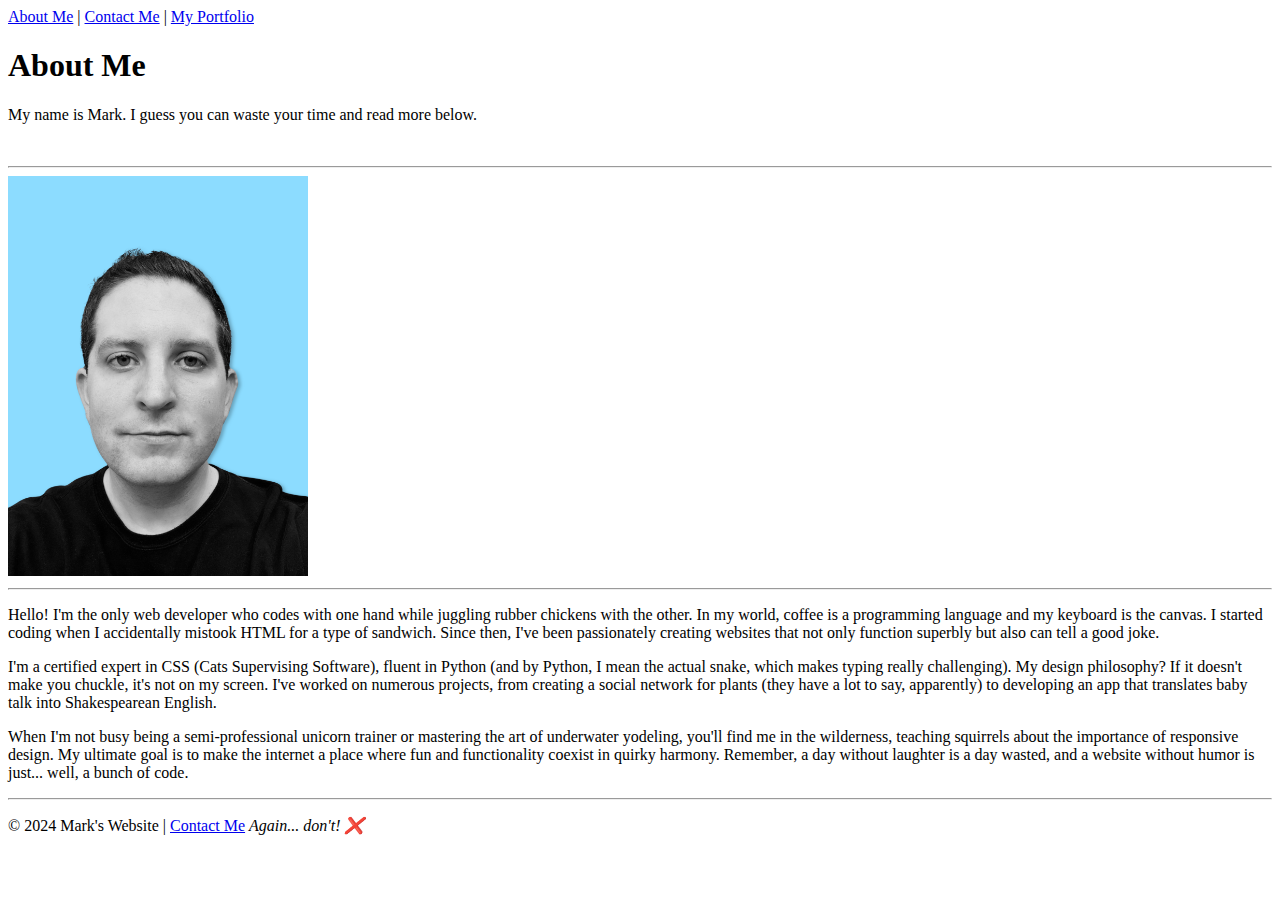
==== public/about.html @ f2e09eed "Add files via upload" ====
<!DOCTYPE html>
<html lang="en">

<head>
  <meta charset="UTF-8">
  <meta name="viewport" content="width=device-width, initial-scale=1.0">
  <title>About Me</title>
</head>

<body>
  <a href="./about.html">About Me</a> | <a href="./contact.html">Contact Me</a> | <a href="./portfolio.html">My Portfolio</a>
  <h1>About Me</h1>

  <p>My name is Mark. I guess you can waste your time and read more below.</p>
  <br>
  <hr>
  <img src="../assets/images/IMG_0047.PNG" width="300" alt="a picture of me what else do you want?">
  <hr>
  <p>Hello! I'm the only web developer who codes with one hand while juggling rubber chickens with the other.
    In my world, coffee is a programming language and my keyboard is the canvas. I started coding when I accidentally
    mistook HTML for a type of sandwich. Since then, I've been passionately creating websites that not only function
    superbly but also can tell a good joke.</p>

  <p>I'm a certified expert in CSS (Cats Supervising Software), fluent in Python (and by Python, I mean the actual
    snake,
    which makes typing really challenging). My design philosophy? If it doesn't make you chuckle, it's not on my screen.
    I've worked on numerous projects, from creating a social network for plants (they have a lot to say, apparently) to
    developing an app that translates baby talk into Shakespearean English.</p>

  <p>When I'm not busy being a semi-professional unicorn trainer or mastering the art of underwater yodeling, you'll
    find
    me in the wilderness, teaching squirrels about the importance of responsive design. My ultimate goal is to make the
    internet a place where fun and functionality coexist in quirky harmony. Remember, a day without laughter is a day
    wasted, and a website without humor is just... well, a bunch of code.</p>

    <footer>
      <hr>

        <p>© 2024 Mark's Website | <a href="./public/contact.html">Contact Me</a> <i>Again... don't! ❌ </i></p>
    </footer>
  </body>

</html>
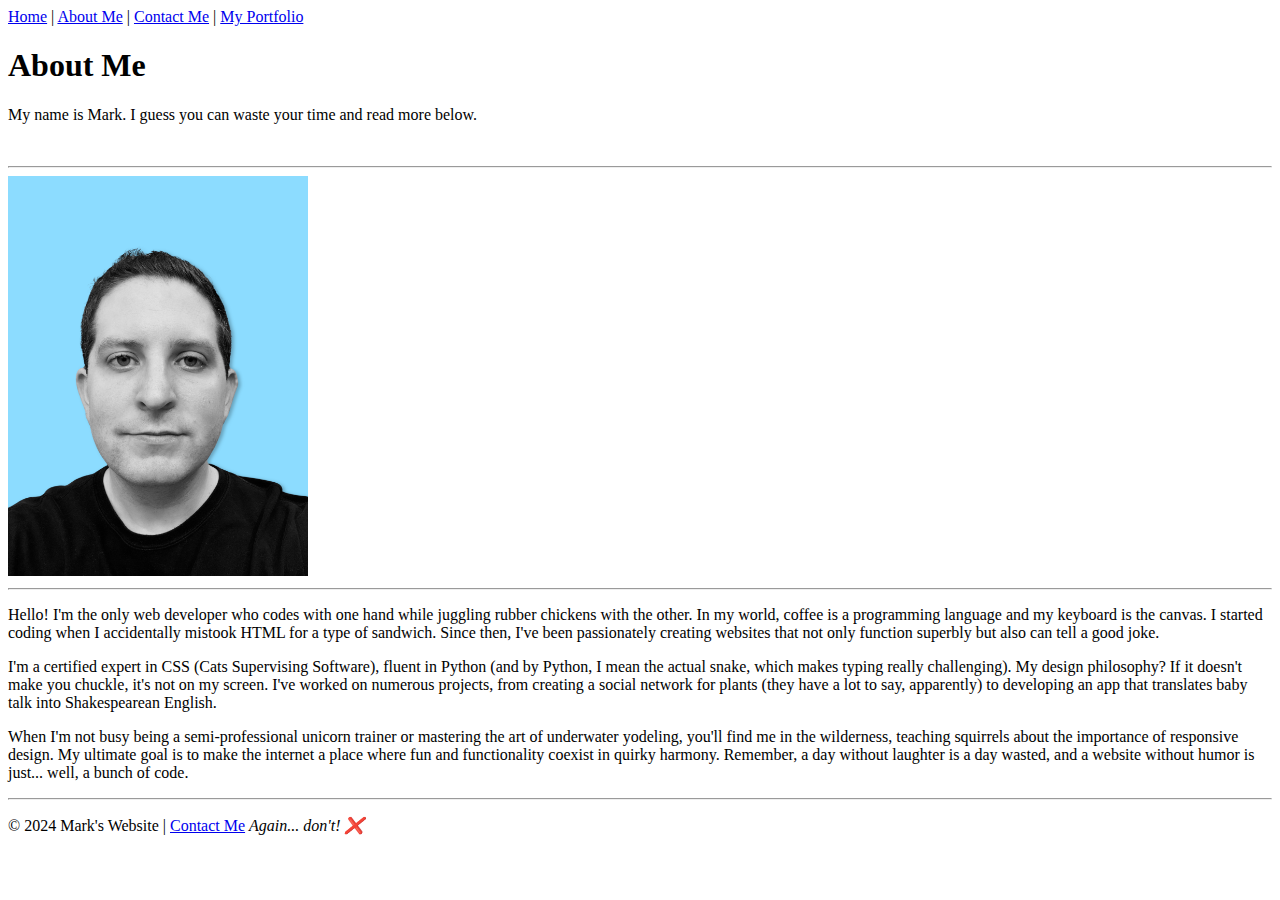
==== commit a5607e29: "Add files via upload" ====
--- a/public/about.html
+++ b/public/about.html
@@ -8,7 +8,7 @@
 </head>
 
 <body>
-  <a href="./about.html">About Me</a> | <a href="./contact.html">Contact Me</a> | <a href="./portfolio.html">My Portfolio</a>
+ <a href="../index.html">Home</a> | <a href="./about.html">About Me</a> | <a href="./contact.html">Contact Me</a> | <a href="./portfolio.html">My Portfolio</a>
   <h1>About Me</h1>
 
   <p>My name is Mark. I guess you can waste your time and read more below.</p>
@@ -36,7 +36,7 @@
     <footer>
       <hr>
 
-        <p>© 2024 Mark's Website | <a href="./public/contact.html">Contact Me</a> <i>Again... don't! ❌ </i></p>
+        <p>© 2024 Mark's Website | <a href="./contact.html">Contact Me</a> <i>Again... don't! ❌ </i></p>
     </footer>
   </body>
 
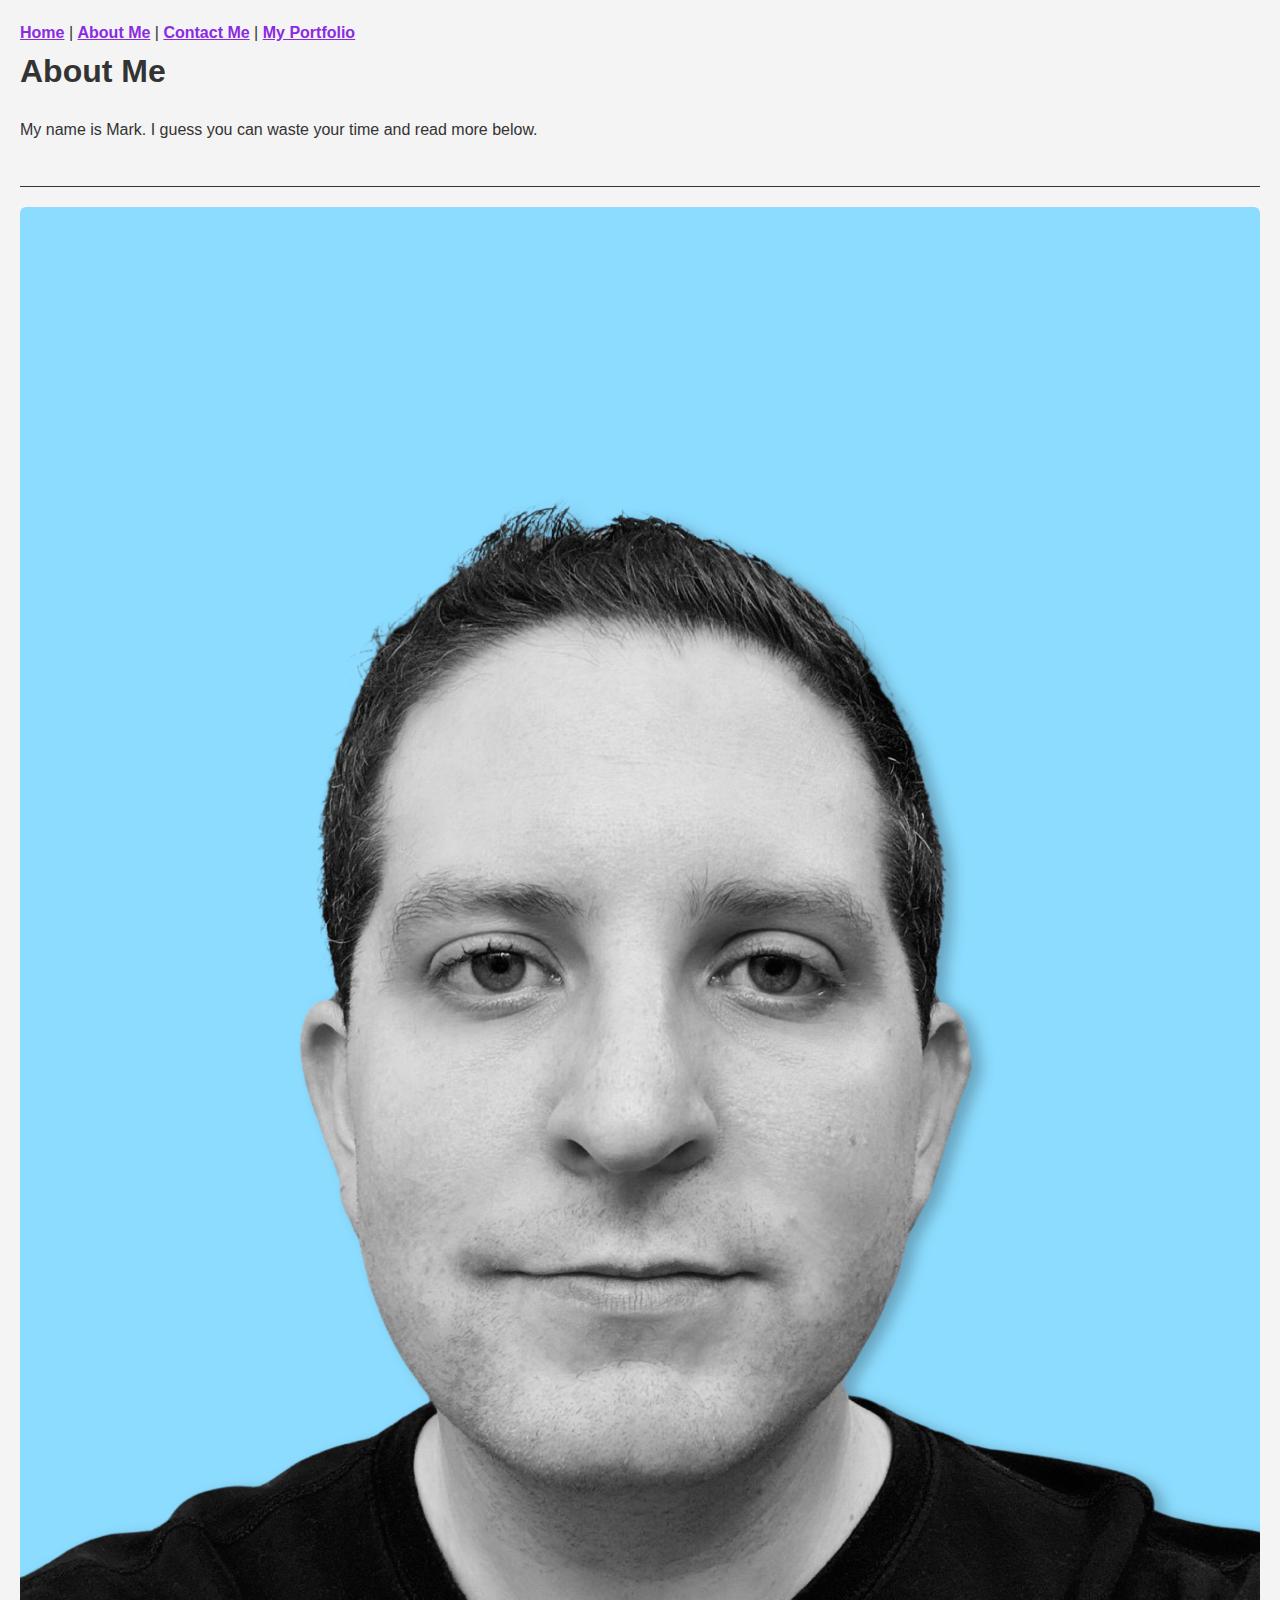
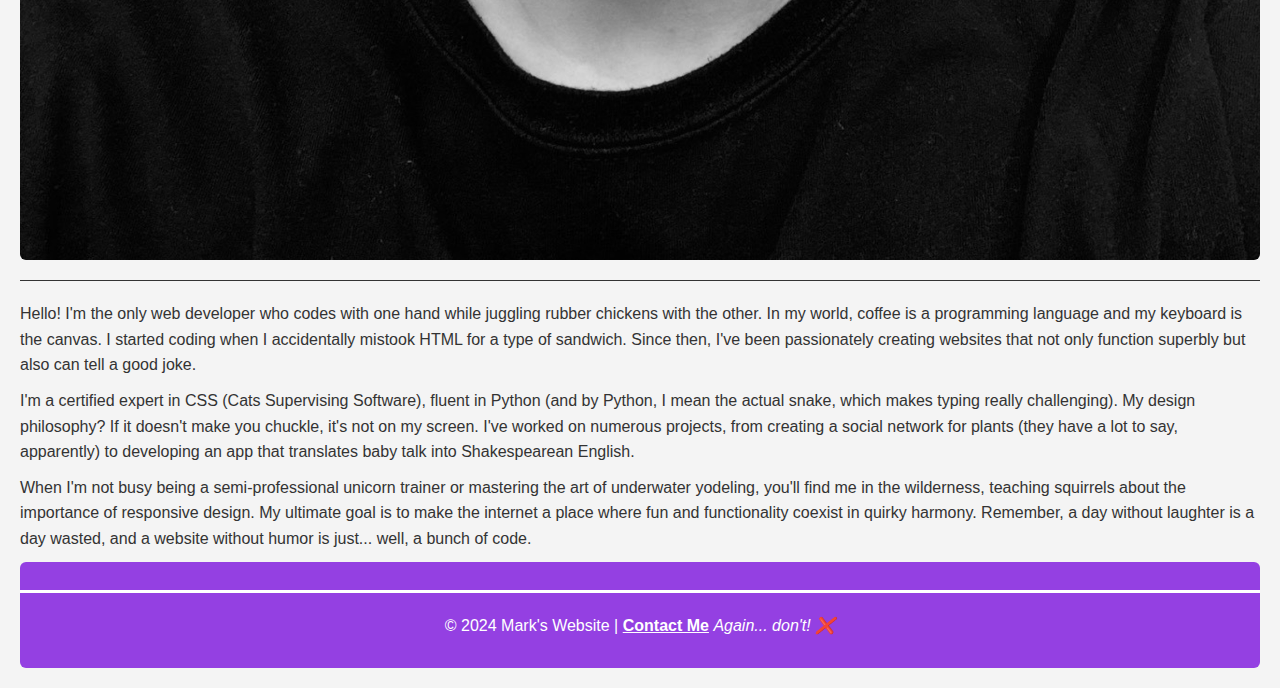
==== commit 6c751e4f: "Add files via upload" ====
--- a/public/about.html
+++ b/public/about.html
@@ -4,6 +4,7 @@
 <head>
   <meta charset="UTF-8">
   <meta name="viewport" content="width=device-width, initial-scale=1.0">
+  <link rel="stylesheet" href="../style.css">
   <title>About Me</title>
 </head>
 
--- a/style.css
+++ b/style.css
@@ -0,0 +1,322 @@
+ /* The switch - the box around the slider */
+.toggle-switch {
+    position: relative;
+    display: inline-block;
+    width: 120px; /* Width of the outer box */
+    height: 34px; /* Height of the outer box */
+    margin: 10px;
+    background-color: #2196F3; /* Start with blue background */
+    border-radius: 34px; /* Rounded borders for the slider */
+    transition: background-color .4s;
+    overflow: hidden; /* Prevent content from spilling out */
+  }
+  
+  /* Hide default HTML checkbox */
+  .toggle-switch input {
+    opacity: 0;
+    width: 0;
+    height: 0;
+  }
+  
+  /* The slider - visual representation of the toggle */
+  .toggle-switch .slider {
+    position: absolute;
+    top: 0;
+    bottom: 0;
+    left: 0;
+    right: 0;
+    background-color: inherit; /* Use the background of the parent */
+    transition: .4s;
+    display: flex;
+    align-items: center; /* Vertically center the slider content */
+    justify-content: end; /* Position the content at the end (right side) */
+    padding-right: 34px; /* Padding for the circle */
+  }
+  
+  /* The circle inside the slider */
+  .toggle-switch .slider::before {
+    content: "";
+    position: absolute;
+    height: 26px;
+    width: 26px;
+    right: 4px; /* Positioned to the right */
+    bottom: 4px;
+    background-color: white;
+    transition: all .4s;
+    border-radius: 50%;
+  }
+  
+  /* Label text for the toggle */
+  .toggle-switch .slider::after {
+    content: "CSS";
+    color: white; /* Text color for ON state */
+    position: absolute;
+    width: calc(100% - 60px); /* Subtract the width of the circle and some padding */
+    left: 30px; /* Center the text taking the circle into account */
+    bottom: 0;
+    top: 0;
+    display: flex;
+    align-items: center;
+    justify-content: center;
+    transition: color 0.4s;
+  }
+  
+  /* Change the slider's background color to light gray and move the circle to the left when unchecked */
+  .toggle-switch input:not(:checked) + .slider {
+    background-color: #ccc; /* Light gray background for OFF state */
+    justify-content: start; /* Move content to the left */
+    padding-left: 34px; /* Make room for the circle on the left */
+    padding-right: 0; /* Reset right padding */
+  }
+  
+  .toggle-switch input:not(:checked) + .slider::before {
+    transform: translateX(-86px); /* Move the circle to the left */
+  }
+  
+  /* Change text color to blueviolet when unchecked to indicate inactive state */
+  .toggle-switch input:not(:checked) + .slider::after {
+    color: blueviolet;
+  }
+  
+
+/* Reset some basic elements */
+body,
+h1,
+h2,
+h3,
+p,
+ul,
+ol,
+li,
+footer {
+    margin: 0;
+    padding: 0;
+    box-sizing: border-box;
+}
+
+/* Apply a basic font */
+body {
+    font-family: 'Arial', sans-serif;
+    line-height: 1.6;
+    color: #333;
+    background-color: #f4f4f4;
+    padding: 20px;
+}
+
+/* Container for content */
+.container {
+    width: 80%;
+    margin: auto;
+    overflow: hidden;
+}
+
+/* Header Styles */
+h1,
+h2,
+h3 {
+    color: #333;
+}
+
+h1 {
+    margin-bottom: 20px;
+}
+
+h2,
+h3 {
+    margin-bottom: 10px;
+}
+
+/* Paragraph Styles */
+p {
+    margin-bottom: 10px;
+}
+
+/* List Styles */
+ul,
+ol {
+    margin-bottom: 20px;
+}
+
+li {
+    margin-bottom: 5px;
+}
+
+/* Image Styles */
+img {
+    width: 100%;
+    height: auto;
+    display: block;
+    margin-bottom: 20px;
+    border-radius: 6px;
+}
+
+/* Horizontal Rule Styles */
+hr {
+    border: 0;
+    height: 1px;
+    background: #333;
+    margin-bottom: 20px;
+}
+
+/* Footer Styles */
+footer {
+    text-align: center;
+    padding: 20px 0;
+    width: 100%;
+    background-color: rgb(148, 64, 226);
+    color: #fff;
+    border-radius: 6px;
+}
+
+footer a {
+    color: white;
+}
+
+footer hr {background-color: white !important;
+height: 3px;}
+
+/* Media Queries for Responsive Design */
+@media screen and (max-width: 768px) {
+    .container {
+        width: 90%;
+    }
+}
+
+@media screen and (max-width: 480px) {
+    h1 {
+        font-size: 24px;
+    }
+
+    h2 {
+        font-size: 20px;
+    }
+
+    h3 {
+        font-size: 18px;
+    }
+}
+
+/* Responsive grid layout */
+.grid {
+    display: grid;
+    grid-template-columns: repeat(auto-fit, minmax(300px, 1fr));
+    grid-gap: 20px;
+}
+
+/* Button Styles */
+.button {
+    display: inline-block;
+    background: #333;
+    color: #fff;
+    padding: 10px 20px;
+    text-decoration: none;
+    border-radius: 5px;
+    transition: background-color 0.3s;
+}
+
+.button:hover {
+    background: #555;
+}
+
+/* Navigation Styles */
+.navbar {
+    background: #333;
+    color: #fff;
+    padding: 10px 0;
+    text-align: center;
+}
+
+.navbar a {
+    color: #fff;
+    text-decoration: none;
+    padding: 10px 20px;
+    display: inline-block;
+}
+
+.navbar a:hover {
+    background: #555;
+}
+
+/* Form Styles */
+input[type="text"],
+input[type="email"],
+textarea {
+    width: 100%;
+    padding: 10px;
+    margin-bottom: 10px;
+    border-radius: 5px;
+    border: 1px solid #ddd;
+}
+
+input[type="submit"] {
+    width: 100%;
+    padding: 10px;
+    border: none;
+    border-radius: 5px;
+    background: #333;
+    color: white;
+}
+
+input[type="submit"]:hover {
+    background: #555;
+}
+
+/* Utility Classes */
+.text-center {
+    text-align: center;
+}
+
+.margin-top {
+    margin-top: 20px;
+}
+
+/* Responsive Images */
+img {
+    max-width: 100%;
+    height: auto;
+}
+
+/* Ensure elements take full width on smaller screens */
+@media screen and (max-width: 600px) {
+
+    .container,
+    .grid {
+        width: 100%;
+        padding: 0;
+    }
+}
+
+a {
+    color: blueviolet;
+    font-weight: bold;
+}
+
+div.header-section {
+    background-color: rgb(148, 64, 226);
+    padding: 10px;
+    width: 100% 0;
+    text-align: center;
+    color: white;
+    border-radius: 6px;
+
+}
+
+div.header-section h1,
+h2 {
+    color: white;
+}
+
+div.joke-box {
+    text-align: center;
+    border-radius: 6px;
+    border-width: 2px;
+    border: solid lightgray;
+    padding: 10px;
+    margin: 80px;
+
+}
+div.joke-box ol{text-align: left!important;
+}
+
+div.joke-box h3 {color: blueviolet;
+font-weight: bolder;}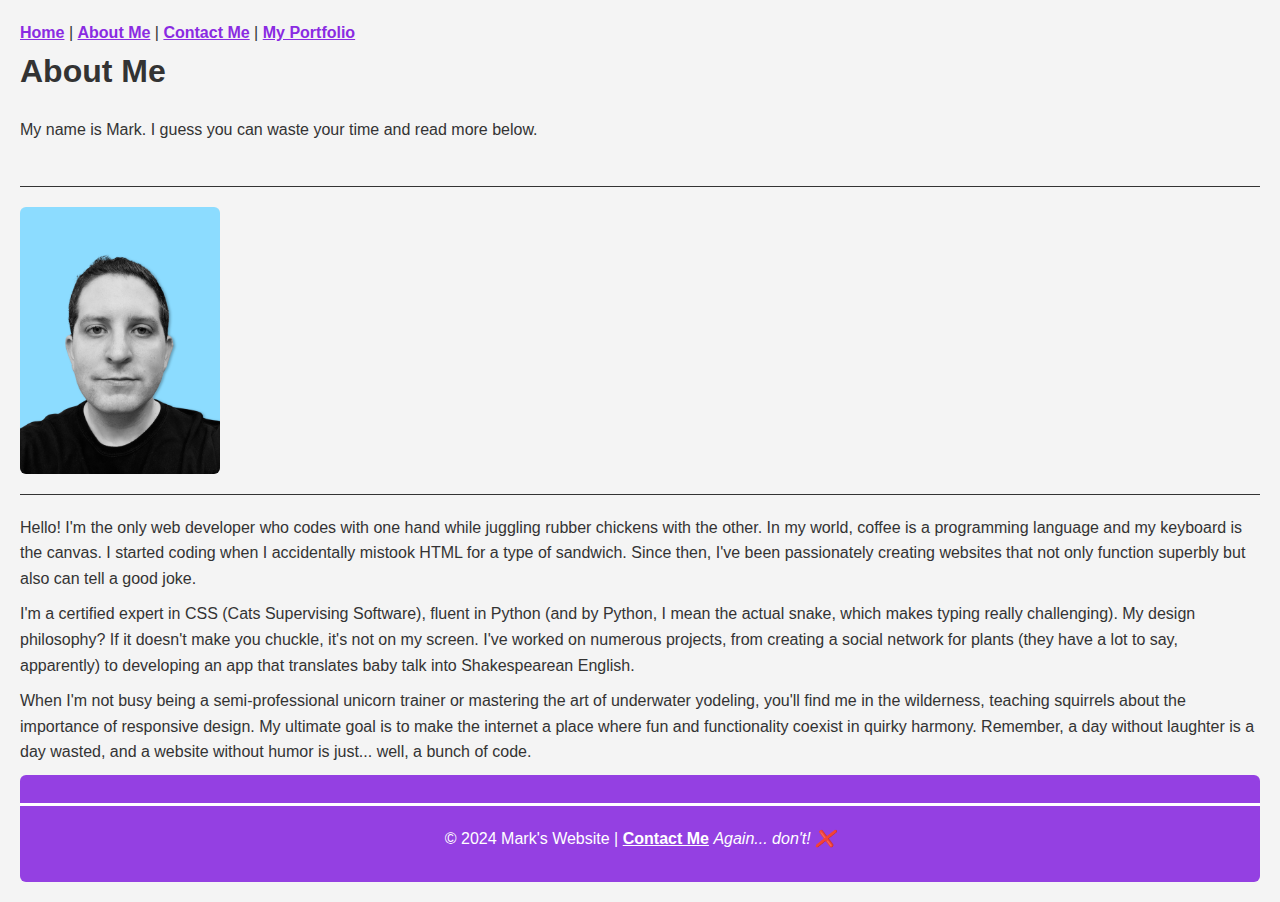
==== commit c463d761: "Add files via upload" ====
--- a/public/about.html
+++ b/public/about.html
@@ -15,7 +15,7 @@
   <p>My name is Mark. I guess you can waste your time and read more below.</p>
   <br>
   <hr>
-  <img src="../assets/images/IMG_0047.PNG" width="300" alt="a picture of me what else do you want?">
+  <img class="mark-image" src="../assets/images/IMG_0047.PNG" width="300" alt="a picture of me what else do you want?">
   <hr>
   <p>Hello! I'm the only web developer who codes with one hand while juggling rubber chickens with the other.
     In my world, coffee is a programming language and my keyboard is the canvas. I started coding when I accidentally
--- a/style.css
+++ b/style.css
@@ -1,322 +1,356 @@
  /* The switch - the box around the slider */
-.toggle-switch {
-    position: relative;
-    display: inline-block;
-    width: 120px; /* Width of the outer box */
-    height: 34px; /* Height of the outer box */
-    margin: 10px;
-    background-color: #2196F3; /* Start with blue background */
-    border-radius: 34px; /* Rounded borders for the slider */
-    transition: background-color .4s;
-    overflow: hidden; /* Prevent content from spilling out */
-  }
-  
-  /* Hide default HTML checkbox */
-  .toggle-switch input {
-    opacity: 0;
-    width: 0;
-    height: 0;
-  }
-  
-  /* The slider - visual representation of the toggle */
-  .toggle-switch .slider {
-    position: absolute;
-    top: 0;
-    bottom: 0;
-    left: 0;
-    right: 0;
-    background-color: inherit; /* Use the background of the parent */
-    transition: .4s;
-    display: flex;
-    align-items: center; /* Vertically center the slider content */
-    justify-content: end; /* Position the content at the end (right side) */
-    padding-right: 34px; /* Padding for the circle */
-  }
-  
-  /* The circle inside the slider */
-  .toggle-switch .slider::before {
-    content: "";
-    position: absolute;
-    height: 26px;
-    width: 26px;
-    right: 4px; /* Positioned to the right */
-    bottom: 4px;
-    background-color: white;
-    transition: all .4s;
-    border-radius: 50%;
-  }
-  
-  /* Label text for the toggle */
-  .toggle-switch .slider::after {
-    content: "CSS";
-    color: white; /* Text color for ON state */
-    position: absolute;
-    width: calc(100% - 60px); /* Subtract the width of the circle and some padding */
-    left: 30px; /* Center the text taking the circle into account */
-    bottom: 0;
-    top: 0;
-    display: flex;
-    align-items: center;
-    justify-content: center;
-    transition: color 0.4s;
-  }
-  
-  /* Change the slider's background color to light gray and move the circle to the left when unchecked */
-  .toggle-switch input:not(:checked) + .slider {
-    background-color: #ccc; /* Light gray background for OFF state */
-    justify-content: start; /* Move content to the left */
-    padding-left: 34px; /* Make room for the circle on the left */
-    padding-right: 0; /* Reset right padding */
-  }
-  
-  .toggle-switch input:not(:checked) + .slider::before {
-    transform: translateX(-86px); /* Move the circle to the left */
-  }
-  
-  /* Change text color to blueviolet when unchecked to indicate inactive state */
-  .toggle-switch input:not(:checked) + .slider::after {
-    color: blueviolet;
-  }
-  
-
-/* Reset some basic elements */
-body,
-h1,
-h2,
-h3,
-p,
-ul,
-ol,
-li,
-footer {
-    margin: 0;
-    padding: 0;
-    box-sizing: border-box;
-}
-
-/* Apply a basic font */
-body {
-    font-family: 'Arial', sans-serif;
-    line-height: 1.6;
-    color: #333;
-    background-color: #f4f4f4;
-    padding: 20px;
-}
-
-/* Container for content */
-.container {
-    width: 80%;
-    margin: auto;
-    overflow: hidden;
-}
-
-/* Header Styles */
-h1,
-h2,
-h3 {
-    color: #333;
-}
-
-h1 {
-    margin-bottom: 20px;
-}
-
-h2,
-h3 {
-    margin-bottom: 10px;
-}
-
-/* Paragraph Styles */
-p {
-    margin-bottom: 10px;
-}
-
-/* List Styles */
-ul,
-ol {
-    margin-bottom: 20px;
-}
-
-li {
-    margin-bottom: 5px;
-}
-
-/* Image Styles */
-img {
-    width: 100%;
-    height: auto;
-    display: block;
-    margin-bottom: 20px;
-    border-radius: 6px;
-}
-
-/* Horizontal Rule Styles */
-hr {
-    border: 0;
-    height: 1px;
-    background: #333;
-    margin-bottom: 20px;
-}
-
-/* Footer Styles */
-footer {
-    text-align: center;
-    padding: 20px 0;
-    width: 100%;
-    background-color: rgb(148, 64, 226);
-    color: #fff;
-    border-radius: 6px;
-}
-
-footer a {
-    color: white;
-}
-
-footer hr {background-color: white !important;
-height: 3px;}
-
-/* Media Queries for Responsive Design */
-@media screen and (max-width: 768px) {
-    .container {
-        width: 90%;
-    }
-}
-
-@media screen and (max-width: 480px) {
-    h1 {
-        font-size: 24px;
-    }
-
-    h2 {
-        font-size: 20px;
-    }
-
-    h3 {
-        font-size: 18px;
-    }
-}
-
-/* Responsive grid layout */
-.grid {
-    display: grid;
-    grid-template-columns: repeat(auto-fit, minmax(300px, 1fr));
-    grid-gap: 20px;
-}
-
-/* Button Styles */
-.button {
-    display: inline-block;
-    background: #333;
-    color: #fff;
-    padding: 10px 20px;
-    text-decoration: none;
-    border-radius: 5px;
-    transition: background-color 0.3s;
-}
-
-.button:hover {
-    background: #555;
-}
-
-/* Navigation Styles */
-.navbar {
-    background: #333;
-    color: #fff;
-    padding: 10px 0;
-    text-align: center;
-}
-
-.navbar a {
-    color: #fff;
-    text-decoration: none;
-    padding: 10px 20px;
-    display: inline-block;
-}
-
-.navbar a:hover {
-    background: #555;
-}
-
-/* Form Styles */
-input[type="text"],
-input[type="email"],
-textarea {
-    width: 100%;
-    padding: 10px;
-    margin-bottom: 10px;
-    border-radius: 5px;
-    border: 1px solid #ddd;
-}
-
-input[type="submit"] {
-    width: 100%;
-    padding: 10px;
-    border: none;
-    border-radius: 5px;
-    background: #333;
-    color: white;
-}
-
-input[type="submit"]:hover {
-    background: #555;
-}
-
-/* Utility Classes */
-.text-center {
-    text-align: center;
-}
-
-.margin-top {
-    margin-top: 20px;
-}
-
-/* Responsive Images */
-img {
-    max-width: 100%;
-    height: auto;
-}
-
-/* Ensure elements take full width on smaller screens */
-@media screen and (max-width: 600px) {
-
-    .container,
-    .grid {
-        width: 100%;
-        padding: 0;
-    }
-}
-
-a {
-    color: blueviolet;
-    font-weight: bold;
-}
-
-div.header-section {
-    background-color: rgb(148, 64, 226);
-    padding: 10px;
-    width: 100% 0;
-    text-align: center;
-    color: white;
-    border-radius: 6px;
-
-}
-
-div.header-section h1,
-h2 {
-    color: white;
-}
-
-div.joke-box {
-    text-align: center;
-    border-radius: 6px;
-    border-width: 2px;
-    border: solid lightgray;
-    padding: 10px;
-    margin: 80px;
-
-}
-div.joke-box ol{text-align: left!important;
-}
-
-div.joke-box h3 {color: blueviolet;
-font-weight: bolder;}+ .toggle-switch {
+     position: relative;
+     display: inline-block;
+     width: 120px;
+     /* Width of the outer box */
+     height: 34px;
+     /* Height of the outer box */
+     margin: 10px;
+     background-color: #2196F3;
+     /* Start with blue background */
+     border-radius: 34px;
+     /* Rounded borders for the slider */
+     transition: background-color .4s;
+     overflow: hidden;
+     /* Prevent content from spilling out */
+ }
+
+ /* Hide default HTML checkbox */
+ .toggle-switch input {
+     opacity: 0;
+     width: 0;
+     height: 0;
+ }
+
+ /* The slider - visual representation of the toggle */
+ .toggle-switch .slider {
+     position: absolute;
+     top: 0;
+     bottom: 0;
+     left: 0;
+     right: 0;
+     background-color: inherit;
+     /* Use the background of the parent */
+     transition: .4s;
+     display: flex;
+     align-items: center;
+     /* Vertically center the slider content */
+     justify-content: end;
+     /* Position the content at the end (right side) */
+     padding-right: 34px;
+     /* Padding for the circle */
+ }
+
+ /* The circle inside the slider */
+ .toggle-switch .slider::before {
+     content: "";
+     position: absolute;
+     height: 26px;
+     width: 26px;
+     right: 4px;
+     /* Positioned to the right */
+     bottom: 4px;
+     background-color: white;
+     transition: all .4s;
+     border-radius: 50%;
+ }
+
+ /* Label text for the toggle */
+ .toggle-switch .slider::after {
+     content: "CSS";
+     color: white;
+     /* Text color for ON state */
+     position: absolute;
+     width: calc(100% - 60px);
+     /* Subtract the width of the circle and some padding */
+     left: 30px;
+     /* Center the text taking the circle into account */
+     bottom: 0;
+     top: 0;
+     display: flex;
+     align-items: center;
+     justify-content: center;
+     transition: color 0.4s;
+ }
+
+ /* Change the slider's background color to light gray and move the circle to the left when unchecked */
+ .toggle-switch input:not(:checked)+.slider {
+     background-color: #ccc;
+     /* Light gray background for OFF state */
+     justify-content: start;
+     /* Move content to the left */
+     padding-left: 34px;
+     /* Make room for the circle on the left */
+     padding-right: 0;
+     /* Reset right padding */
+ }
+
+ .toggle-switch input:not(:checked)+.slider::before {
+     transform: translateX(-86px);
+     /* Move the circle to the left */
+ }
+
+ /* Change text color to blueviolet when unchecked to indicate inactive state */
+ .toggle-switch input:not(:checked)+.slider::after {
+     color: blueviolet;
+ }
+
+
+ /* Reset some basic elements */
+ body,
+ h1,
+ h2,
+ h3,
+ p,
+ ul,
+ ol,
+ li,
+ footer {
+     margin: 0;
+     padding: 0;
+     box-sizing: border-box;
+ }
+
+ /* Apply a basic font */
+ body {
+     font-family: 'Arial', sans-serif;
+     line-height: 1.6;
+     color: #333;
+     background-color: #f4f4f4;
+     padding: 20px;
+ }
+
+ /* Container for content */
+ .container {
+     width: 80%;
+     margin: auto;
+     overflow: hidden;
+ }
+
+ /* Header Styles */
+ h1,
+ h2,
+ h3 {
+     color: #333;
+ }
+
+ h1 {
+     margin-bottom: 20px;
+ }
+
+ h2,
+ h3 {
+     margin-bottom: 10px;
+ }
+
+ /* Paragraph Styles */
+ p {
+     margin-bottom: 10px;
+ }
+
+ /* List Styles */
+ ul,
+ ol {
+     margin-bottom: 20px;
+ }
+
+ li {
+     margin-bottom: 5px;
+ }
+
+ /* Image Styles */
+ img {
+     width: 100%;
+     height: auto;
+     display: block;
+     margin-bottom: 20px;
+     border-radius: 6px;
+ }
+
+ /* Horizontal Rule Styles */
+ hr {
+     border: 0;
+     height: 1px;
+     background: #333;
+     margin-bottom: 20px;
+ }
+
+ /* Footer Styles */
+ footer {
+     text-align: center;
+     padding: 20px 0;
+     width: 100%;
+     background-color: rgb(148, 64, 226);
+     color: #fff;
+     border-radius: 6px;
+ }
+
+ footer a {
+     color: white;
+ }
+
+ footer hr {
+     background-color: white !important;
+     height: 3px;
+ }
+
+ /* Media Queries for Responsive Design */
+ @media screen and (max-width: 768px) {
+     .container {
+         width: 90%;
+     }
+ }
+
+ @media screen and (max-width: 480px) {
+     h1 {
+         font-size: 24px;
+     }
+
+     h2 {
+         font-size: 20px;
+     }
+
+     h3 {
+         font-size: 18px;
+     }
+ }
+
+ /* Responsive grid layout */
+ .grid {
+     display: grid;
+     grid-template-columns: repeat(auto-fit, minmax(300px, 1fr));
+     grid-gap: 20px;
+ }
+
+ /* Button Styles */
+ .button {
+     display: inline-block;
+     background: #333;
+     color: #fff;
+     padding: 10px 20px;
+     text-decoration: none;
+     border-radius: 5px;
+     transition: background-color 0.3s;
+ }
+
+ .button:hover {
+     background: #555;
+ }
+
+ /* Navigation Styles */
+ .navbar {
+     background: #333;
+     color: #fff;
+     padding: 10px 0;
+     text-align: center;
+ }
+
+ .navbar a {
+     color: #fff;
+     text-decoration: none;
+     padding: 10px 20px;
+     display: inline-block;
+ }
+
+ .navbar a:hover {
+     background: #555;
+ }
+
+ /* Form Styles */
+ input[type="text"],
+ input[type="email"],
+ textarea {
+     width: 100%;
+     padding: 10px;
+     margin-bottom: 10px;
+     border-radius: 5px;
+     border: 1px solid #ddd;
+ }
+
+ input[type="submit"] {
+     width: 100%;
+     padding: 10px;
+     border: none;
+     border-radius: 5px;
+     background: #333;
+     color: white;
+ }
+
+ input[type="submit"]:hover {
+     background: #555;
+ }
+
+ /* Utility Classes */
+ .text-center {
+     text-align: center;
+ }
+
+ .margin-top {
+     margin-top: 20px;
+ }
+
+ /* Responsive Images */
+ img {
+     max-width: 100%;
+     height: auto;
+ }
+
+ /* Ensure elements take full width on smaller screens */
+ @media screen and (max-width: 600px) {
+
+     .container,
+     .grid {
+         width: 100%;
+         padding: 0;
+     }
+ }
+
+ a {
+     color: blueviolet;
+     font-weight: bold;
+ }
+
+ div.header-section {
+     background: hsla(215, 100%, 50%, 1);
+
+     background: linear-gradient(90deg, hsla(215, 100%, 50%, 1) 0%, hsla(238, 80%, 71%, 1) 100%);
+
+     background: -moz-linear-gradient(90deg, hsla(215, 100%, 50%, 1) 0%, hsla(238, 80%, 71%, 1) 100%);
+
+     background: -webkit-linear-gradient(90deg, hsla(215, 100%, 50%, 1) 0%, hsla(238, 80%, 71%, 1) 100%);
+
+     filter: progid: DXImageTransform.Microsoft.gradient(startColorstr="#026AFF", endColorstr="#787CF0", GradientType=1);
+     padding: 10px;
+     width: 100% 0;
+     text-align: center;
+     color: white;
+     border-radius: 6px;
+
+ }
+
+ div.header-section h1,
+ h2 {
+     color: white;
+ }
+
+ div.joke-box {
+     text-align: center;
+     border-radius: 6px;
+     border-width: 2px;
+     border: solid lightgray;
+     padding: 10px;
+     margin: 80px;
+
+ }
+
+ div.joke-box ol {
+     text-align: left !important;
+ }
+
+ div.joke-box h3 {
+     color: blueviolet;
+     font-weight: bolder;
+ }
+
+ img.mark-image {width: 200px!important;}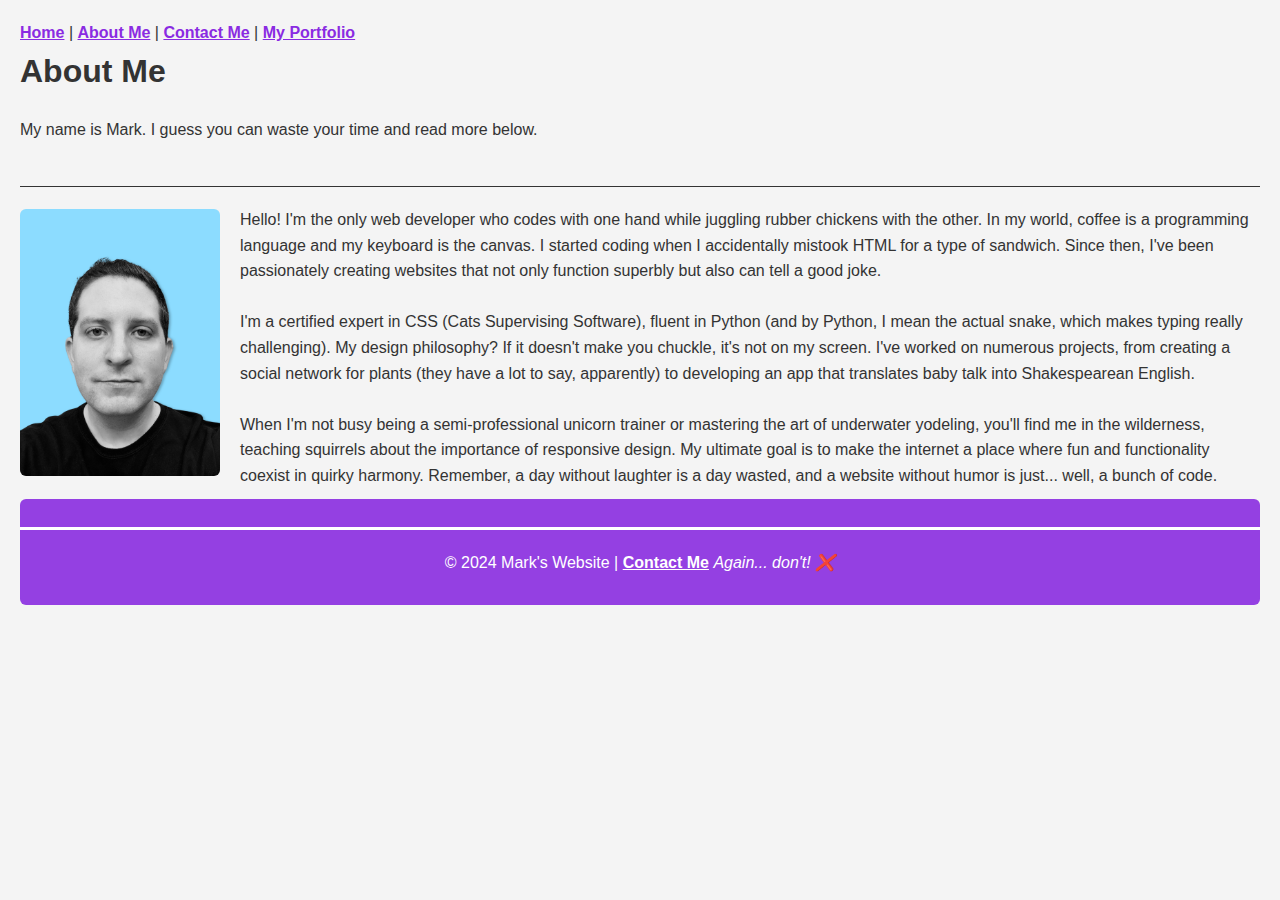
==== commit 52eee646: "Add files via upload" ====
--- a/public/about.html
+++ b/public/about.html
@@ -15,25 +15,28 @@
   <p>My name is Mark. I guess you can waste your time and read more below.</p>
   <br>
   <hr>
+  <div class="about-container">
   <img class="mark-image" src="../assets/images/IMG_0047.PNG" width="300" alt="a picture of me what else do you want?">
   <hr>
-  <p>Hello! I'm the only web developer who codes with one hand while juggling rubber chickens with the other.
+  <p class="text">Hello! I'm the only web developer who codes with one hand while juggling rubber chickens with the other.
     In my world, coffee is a programming language and my keyboard is the canvas. I started coding when I accidentally
     mistook HTML for a type of sandwich. Since then, I've been passionately creating websites that not only function
-    superbly but also can tell a good joke.</p>
-
-  <p>I'm a certified expert in CSS (Cats Supervising Software), fluent in Python (and by Python, I mean the actual
+    superbly but also can tell a good joke.
+<br>
+<br>
+  I'm a certified expert in CSS (Cats Supervising Software), fluent in Python (and by Python, I mean the actual
     snake,
     which makes typing really challenging). My design philosophy? If it doesn't make you chuckle, it's not on my screen.
     I've worked on numerous projects, from creating a social network for plants (they have a lot to say, apparently) to
-    developing an app that translates baby talk into Shakespearean English.</p>
-
-  <p>When I'm not busy being a semi-professional unicorn trainer or mastering the art of underwater yodeling, you'll
+    developing an app that translates baby talk into Shakespearean English.
+<br>
+<br>
+  When I'm not busy being a semi-professional unicorn trainer or mastering the art of underwater yodeling, you'll
     find
     me in the wilderness, teaching squirrels about the importance of responsive design. My ultimate goal is to make the
     internet a place where fun and functionality coexist in quirky harmony. Remember, a day without laughter is a day
     wasted, and a website without humor is just... well, a bunch of code.</p>
-
+</div>
     <footer>
       <hr>
 
--- a/style.css
+++ b/style.css
@@ -353,4 +353,17 @@
      font-weight: bolder;
  }
 
- img.mark-image {width: 200px!important;}+ div.about-container {display: flex;
+    align-items: center; /* Aligns the image and text vertically */
+}
+
+div.about-container>.mark-image {
+    width: 200px; /* Adjust as needed */
+    height: auto; /* Maintains aspect ratio */
+    margin-right: 20px; /* Space between image and text */
+    align-items: top;
+}
+
+div.about-container>.text {
+    text-align: left; /* Adjust the alignment of text within the paragraph */
+}